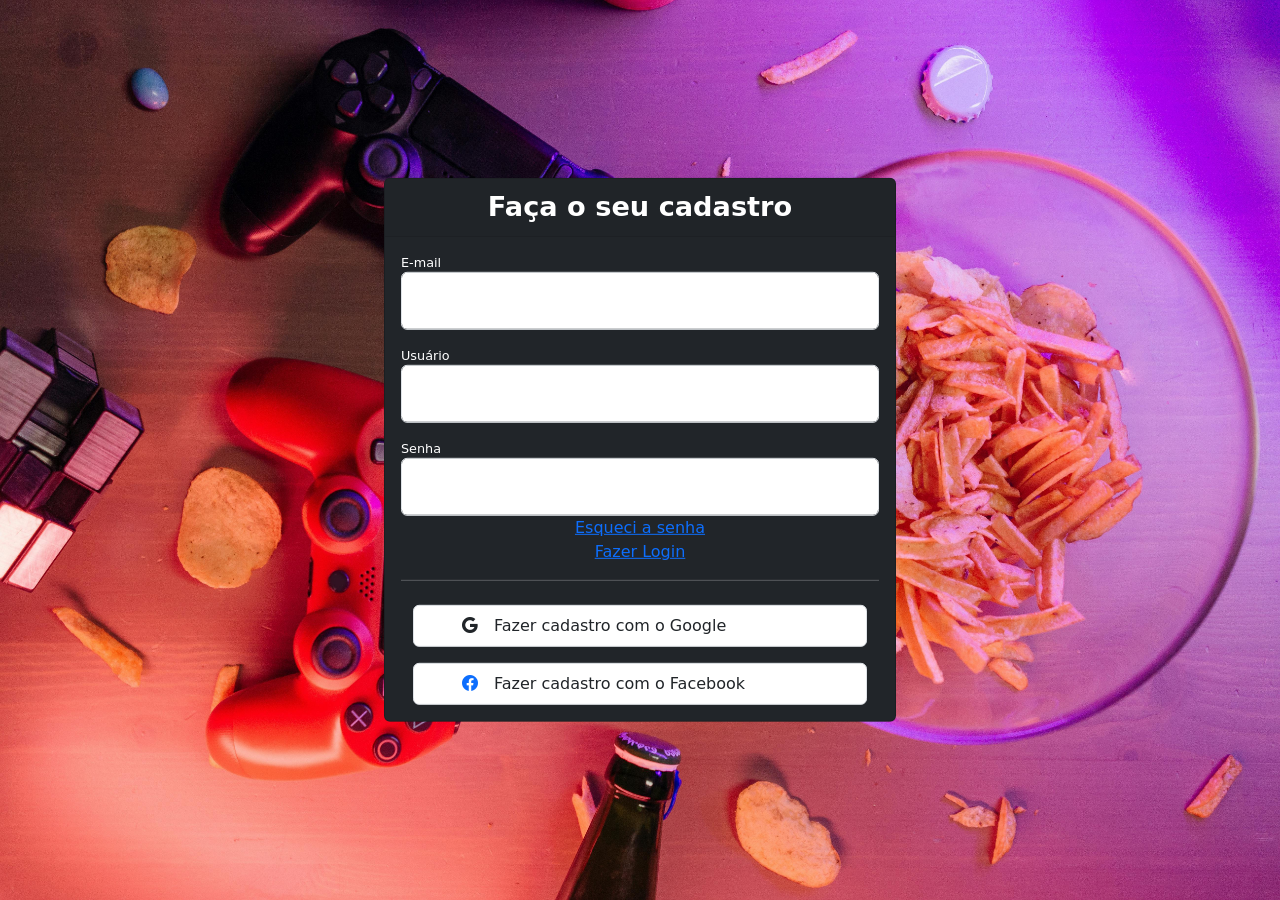
==== QGames/cadastro.html @ 99126c29 "Imagens e Css" ====
<!DOCTYPE html>
<html lang="pt-br">

<head>
    <meta charset="UTF-8">
    <meta name="viewport" content="width=device-width, initial-scale=1.0">
    <title>Login</title>
    <link rel="stylesheet" href="css/login-cadastro.css">
    <link href="https://cdn.jsdelivr.net/npm/bootstrap@5.3.8/dist/css/bootstrap.min.css" rel="stylesheet"
        integrity="sha384-sRIl4kxILFvY47J16cr9ZwB07vP4J8+LH7qKQnuqkuIAvNWLzeN8tE5YBujZqJLB" crossorigin="anonymous">
    <link rel="stylesheet" href="https://cdn.jsdelivr.net/npm/bootstrap-icons@1.11.3/font/bootstrap-icons.min.css">
    <link rel="preconnect" href="https://fonts.googleapis.com">
    <link rel="preconnect" href="https://fonts.gstatic.com" crossorigin>
</head>

<body>
    <main>
        <div class="position-relative w-100 vh-100 overflow-hidden">

            <img src="img/pexels-pavel-danilyuk-7776903.jpg" alt="Imagem de fundo" class="w-100 vh-100 opacidade img-fundo">

            <div class="position-absolute top-50 start-50 translate-middle text-center">
                <div class="card bg-dark text-white" style="width: 32rem;">
                    <div class="card-header fundo-card-header" style="font-size: 1.7em;  font-weight: bold;">
                        Faça o seu cadastro
                    </div>

                    <div class="card-body">

                        <div class="mb-3">
                            <p class="py-0 my-0 text-start" style="font-size: 0.8em;">E-mail</p>
                            <div class="form-floating">
                                <input type="email" class="form-control" id="floatingInput"
                                    placeholder="name@example.com">
                                <label for="floatingInput">august123@gmail.com</label>
                            </div>
                        </div>
                        <div class="mb-3">
                            <p class="py-0 my-0 text-start" style="font-size: 0.8em;">Usuário</p>
                            <div class="form-floating">
                                <input type="text" class="form-control" id="floatingInput" placeholder="Augustogoat">
                                <label for="floatingInput">August123</label>
                            </div>
                        </div>
                        <div>
                            <p class="py-0 my-0 text-start" style="font-size: 0.8em;">Senha</p>
                            <div class="form-floating">
                                <input type="password" class="form-control" id="floatingPassword"
                                    placeholder="Password">
                                <label for="floatingPassword">XXXXXXXX</label>
                            </div>
                        </div>
                        <div>
                            <a href="#" class="links">Esqueci a senha</a>
                        </div>
                        <div>
                            <a href="login.html" class="links">Fazer Login</a>
                        </div>
                        <hr>
                        <div class="d-grid gap-2 container">
                            <div>
                                <a href="#"
                                    class="btn btn-light btn-custom-hover bg-white border d-flex align-items-center justify-content-start py-2 my-2 text-dark text-decoration-none ps-5 ">
                                    <i class="bi bi-google google-gradient-icon me-3"></i>
                                    <span>Fazer cadastro com o Google</span>
                                </a>
                            </div>

                            <div>
                                <a href="#"
                                    class="btn btn-light btn-custom-hover bg-white border d-flex align-items-center justify-content-start py-2 text-dark text-decoration-none ps-5 ">
                                    <i class="bi bi-facebook text-primary me-3"></i>
                                    <span>Fazer cadastro com o Facebook</span>
                                </a>
                            </div>
                        </div>
                    </div>
                </div>
            </div>
        </div>
    </main>


    <script src="https://cdn.jsdelivr.net/npm/bootstrap@5.3.8/dist/js/bootstrap.bundle.min.js"
        integrity="sha384-FKyoEForCGlyvwx9Hj09JcYn3nv7wiPVlz7YYwJrWVcXK/BmnVDxM+D2scQbITxI"
        crossorigin="anonymous"></script>
</body>

</html>
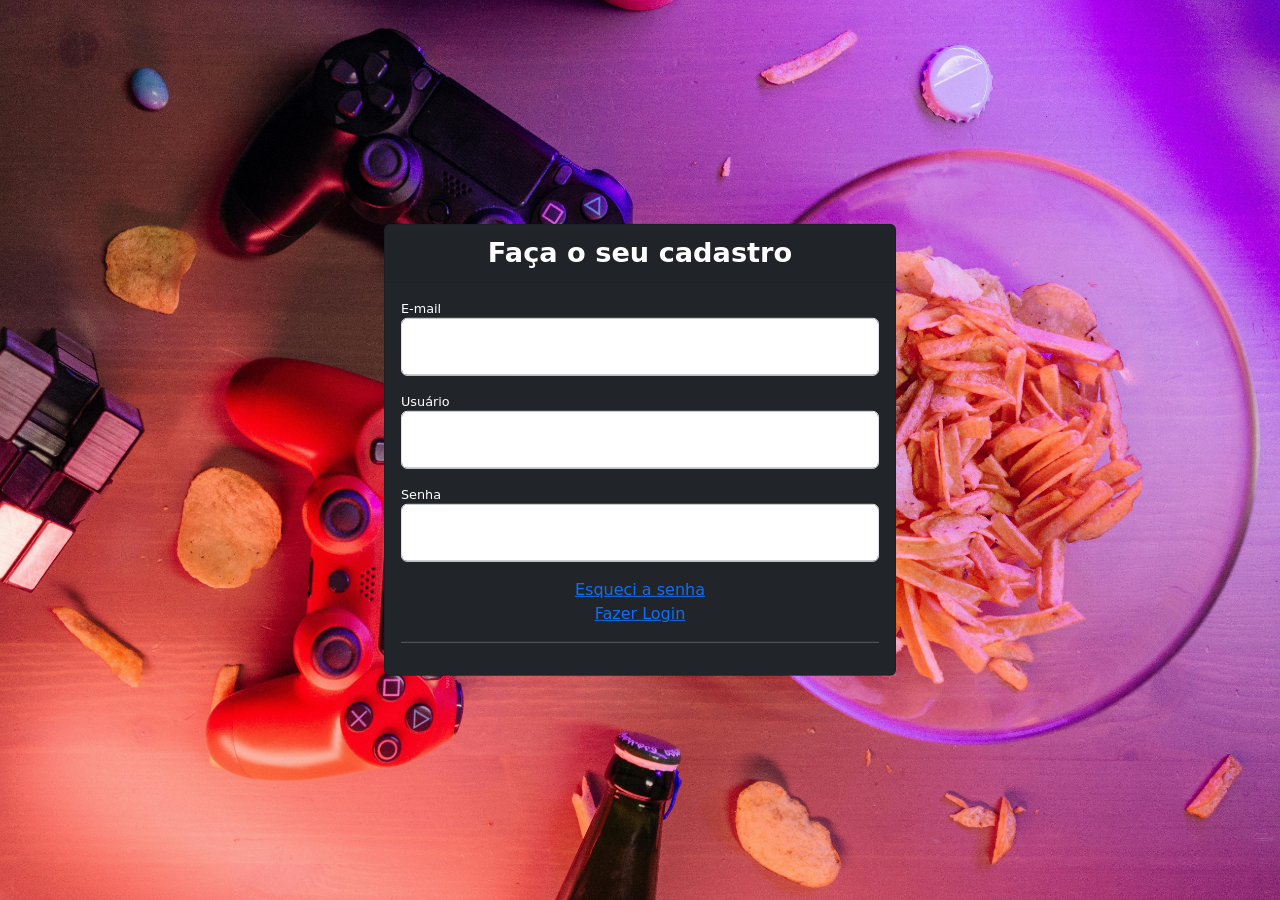
==== commit 9542d593: "Update da tela de cadastro" ====
--- a/QGames/cadastro.html
+++ b/QGames/cadastro.html
@@ -16,9 +16,8 @@
 <body>
     <main>
         <div class="position-relative w-100 vh-100 overflow-hidden">
-
-            <img src="img/pexels-pavel-danilyuk-7776903.jpg" alt="Imagem de fundo" class="w-100 vh-100 opacidade img-fundo">
-
+            <img src="img/pexels-pavel-danilyuk-7776903.jpg" alt="Imagem de fundo"
+                class="w-100 vh-100 opacidade img-fundo">
             <div class="position-absolute top-50 start-50 translate-middle text-center">
                 <div class="card bg-dark text-white" style="width: 32rem;">
                     <div class="card-header fundo-card-header" style="font-size: 1.7em;  font-weight: bold;">
@@ -26,30 +25,36 @@
                     </div>
 
                     <div class="card-body">
+                        <form id="form-cadastro">
+                            <div class="mb-3">
+                                <p class="py-0 my-0 text-start" style="font-size: 0.8em;">E-mail</p>
+                                <div class="form-floating">
+                                    <input type="email" class="form-control" id="email" placeholder="name@example.com"
+                                        required>
+                                    <label for="email">august123@gmail.com</label>
+                                </div>
+                            </div>
 
-                        <div class="mb-3">
-                            <p class="py-0 my-0 text-start" style="font-size: 0.8em;">E-mail</p>
-                            <div class="form-floating">
-                                <input type="email" class="form-control" id="floatingInput"
-                                    placeholder="name@example.com">
-                                <label for="floatingInput">august123@gmail.com</label>
+                            <div class="mb-3">
+                                <p class="py-0 my-0 text-start" style="font-size: 0.8em;">Usuário</p>
+                                <div class="form-floating">
+                                    <input type="text" class="form-control" id="username" placeholder="Augustogoat"
+                                        required>
+                                    <label for="username">August123</label>
+                                </div>
                             </div>
-                        </div>
-                        <div class="mb-3">
-                            <p class="py-0 my-0 text-start" style="font-size: 0.8em;">Usuário</p>
-                            <div class="form-floating">
-                                <input type="text" class="form-control" id="floatingInput" placeholder="Augustogoat">
-                                <label for="floatingInput">August123</label>
+
+                            <div class="mb-3">
+                                <p class="py-0 my-0 text-start" style="font-size: 0.8em;">Senha</p>
+                                <div class="form-floating">
+                                    <input type="password" class="form-control" id="floatingPassword"
+                                        placeholder="Password" required>
+                                    <label for="floatingPassword">XXXXXXXX</label>
+                                </div>
                             </div>
-                        </div>
-                        <div>
-                            <p class="py-0 my-0 text-start" style="font-size: 0.8em;">Senha</p>
-                            <div class="form-floating">
-                                <input type="password" class="form-control" id="floatingPassword"
-                                    placeholder="Password">
-                                <label for="floatingPassword">XXXXXXXX</label>
-                            </div>
-                        </div>
+
+                            <button type="submit" class="d-none"></button>
+                        </form>
                         <div>
                             <a href="#" class="links">Esqueci a senha</a>
                         </div>
@@ -57,23 +62,7 @@
                             <a href="login.html" class="links">Fazer Login</a>
                         </div>
                         <hr>
-                        <div class="d-grid gap-2 container">
-                            <div>
-                                <a href="#"
-                                    class="btn btn-light btn-custom-hover bg-white border d-flex align-items-center justify-content-start py-2 my-2 text-dark text-decoration-none ps-5 ">
-                                    <i class="bi bi-google google-gradient-icon me-3"></i>
-                                    <span>Fazer cadastro com o Google</span>
-                                </a>
-                            </div>
 
-                            <div>
-                                <a href="#"
-                                    class="btn btn-light btn-custom-hover bg-white border d-flex align-items-center justify-content-start py-2 text-dark text-decoration-none ps-5 ">
-                                    <i class="bi bi-facebook text-primary me-3"></i>
-                                    <span>Fazer cadastro com o Facebook</span>
-                                </a>
-                            </div>
-                        </div>
                     </div>
                 </div>
             </div>
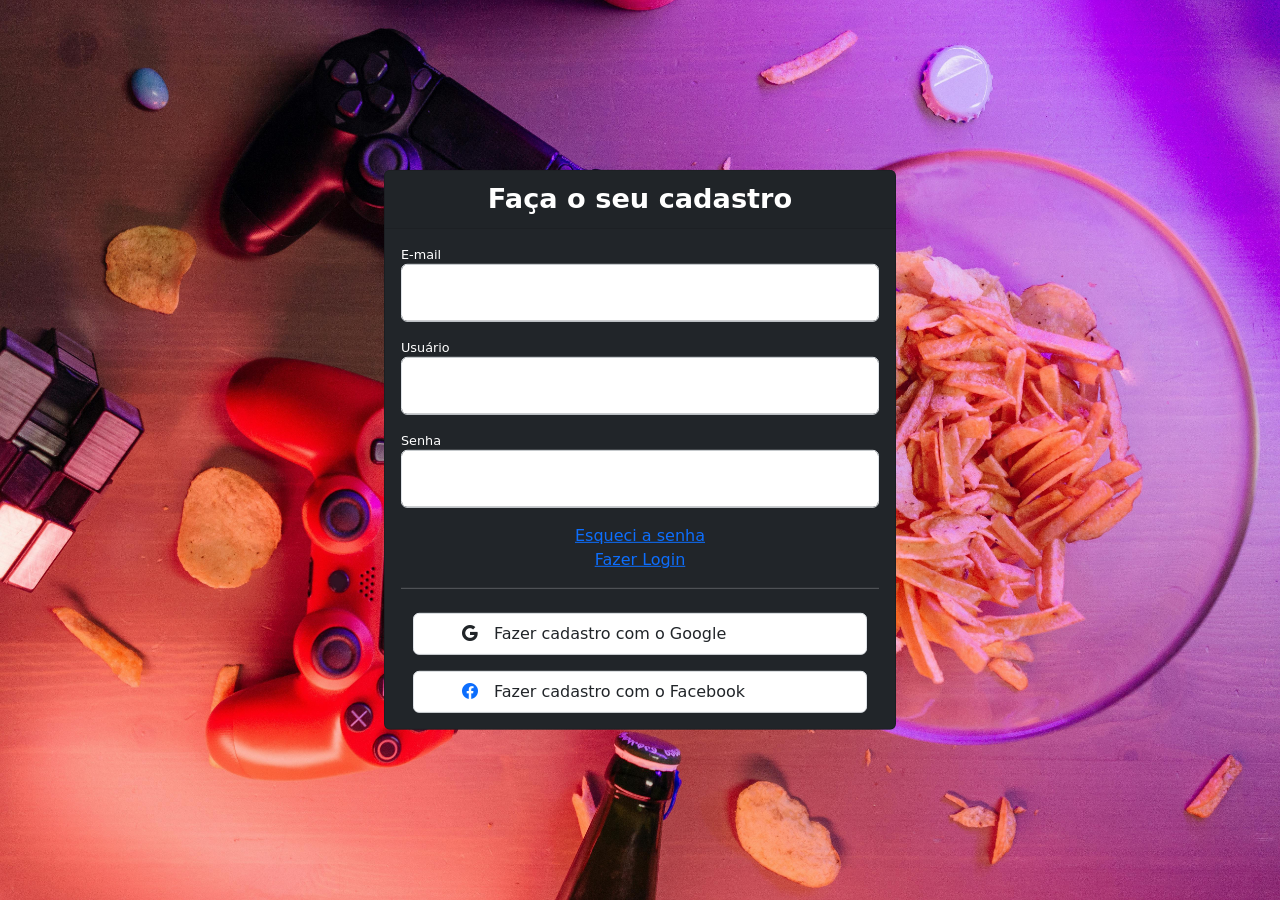
==== commit 52f0cc6f: "Atualização completa de cadastro e login" ====
--- a/QGames/cadastro.html
+++ b/QGames/cadastro.html
@@ -62,7 +62,23 @@
                             <a href="login.html" class="links">Fazer Login</a>
                         </div>
                         <hr>
+                        <div class="d-grid gap-2 container">
+                            <div>
+                                <a href="paginaQuiz.html"
+                                    class="btn btn-light btn-custom-hover bg-white border d-flex align-items-center justify-content-start py-2 my-2 text-dark text-decoration-none ps-5 ">
+                                    <i class="bi bi-google google-gradient-icon me-3"></i>
+                                    <span>Fazer cadastro com o Google</span>
+                                </a>
+                            </div>
 
+                            <div>
+                                <a href="paginaQuiz.html"
+                                    class="btn btn-light btn-custom-hover bg-white border d-flex align-items-center justify-content-start py-2 text-dark text-decoration-none ps-5 ">
+                                    <i class="bi bi-facebook text-primary me-3"></i>
+                                    <span>Fazer cadastro com o Facebook</span>
+                                </a>
+                            </div>
+                        </div>
                     </div>
                 </div>
             </div>
@@ -73,6 +89,7 @@
     <script src="https://cdn.jsdelivr.net/npm/bootstrap@5.3.8/dist/js/bootstrap.bundle.min.js"
         integrity="sha384-FKyoEForCGlyvwx9Hj09JcYn3nv7wiPVlz7YYwJrWVcXK/BmnVDxM+D2scQbITxI"
         crossorigin="anonymous"></script>
+        <script src="Js/cadastro-login.js"></script>
 </body>
 
 </html>
